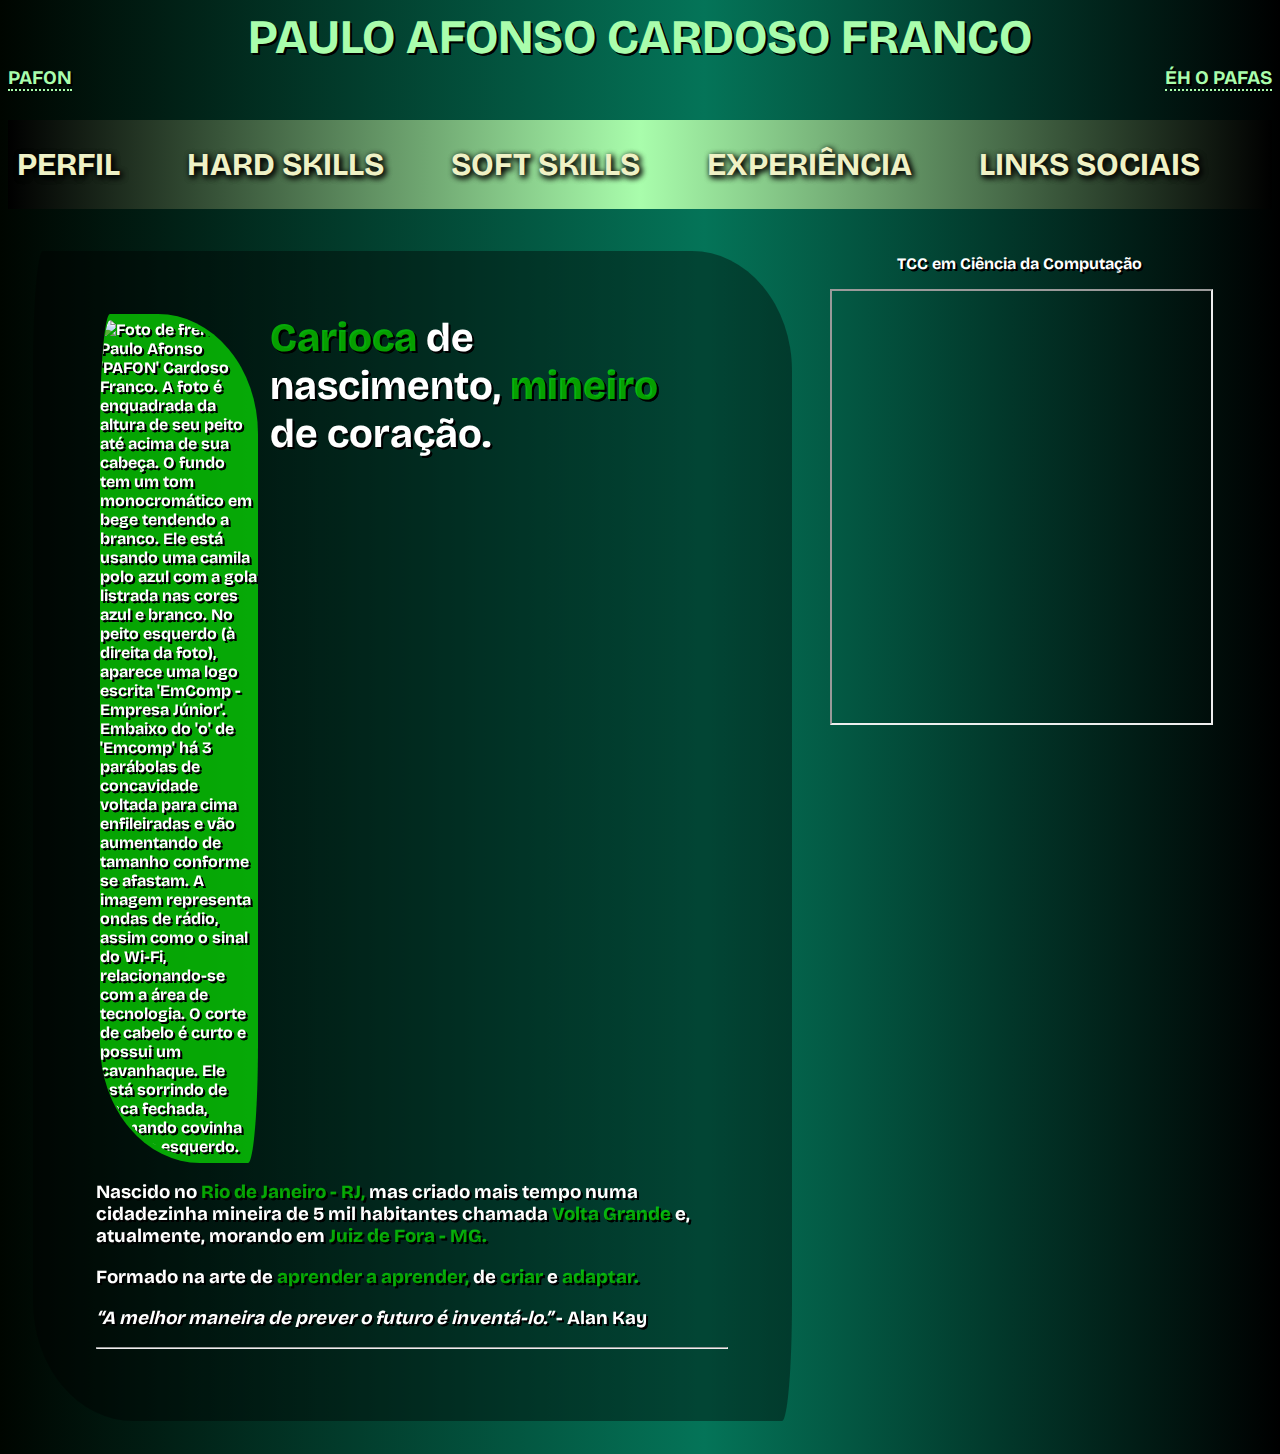
==== index.html @ 95a12cef "montando o article e o aside" ====
<!DOCTYPE html>
<html lang="pt-BR">

<head>
  <meta charset="UTF-8">
  <meta name="viewport" content="width=device-width, initial-scale=1.0">
  <title>Portifólio</title>
  <link rel="stylesheet" href="style.css" type="text/css">
  <link href="https://fonts.googleapis.com/css2?family=Bricolage+Grotesque:opsz,wght@10..48,800&display=swap"
    rel="stylesheet">
</head>

<body>
  <header class="paleta4">
    <span>PAULO AFONSO CARDOSO FRANCO</span>
    <span class="left">PAFON</span>
    <span class="right">ÉH O PAFAS</span>
  </header>
  <nav>
    <ul>
      <li><a href="#perfil" class="paleta5">PERFIL</a></li>
      <li><a href="#hard-skills" class="paleta5">HARD SKILLS</a></li>
      <li><a href="#soft-skills" class="paleta5">SOFT SKILLS</a></li>
      <li><a href="#experiencia" class="paleta5">EXPERIÊNCIA</a></li>
      <li><a href="#links-sociais" class="paleta5">LINKS SOCIAIS</a></li>
    </ul>
  </nav>
  <main>
    <article>
      <div class="container">
        <img id="perfil"
          src="https://media.licdn.com/dms/image/C5603AQEgBh2NVy8IYA/profile-displayphoto-shrink_800_800/0/1516934181203?e=1697673600&v=beta&t=bzAUmgKedLMA-HwxoAqTYAVm7cmS9XS1ltUUfLeKbU8"
          alt="Foto de frente de Paulo Afonso 'PAFON' Cardoso Franco. A foto é enquadrada da altura de seu peito até acima de sua cabeça. O fundo tem um tom monocromático em bege tendendo a branco. Ele está usando uma camila polo azul com a gola listrada nas cores azul e branco. No peito esquerdo (à direita da foto), aparece uma logo escrita 'EmComp - Empresa Júnior'. Embaixo do 'o' de 'Emcomp' há 3 parábolas de concavidade voltada para cima enfileiradas e vão aumentando de tamanho conforme se afastam. A imagem representa ondas de rádio, assim como o sinal do Wi-Fi, relacionando-se com a área de tecnologia. O corte de cabelo é curto e possui um cavanhaque. Ele está sorrindo de boca fechada, formando covinha do lado esquerdo.">
        <span id="sobre"><b class="paleta1">Carioca</b> de nascimento, <b class="paleta1">mineiro</b> de coração.</span>
      </div>
        <h3>Nascido no <b class="paleta1">Rio de Janeiro - RJ,</b> mas criado mais tempo numa cidadezinha mineira de 5
          mil habitantes chamada <b class="paleta1">Volta Grande</b> e, atualmente, morando em <b class="paleta1">Juiz
            de Fora - MG.</b></h3>
        <h3>Formado na arte de <b class="paleta1">aprender a aprender,</b> de <b class="paleta1">criar</b> e <b
            class="paleta1">adaptar.</b> </h3>
        <h3><i>“A melhor maneira de prever o futuro é inventá-lo.”</i> - Alan Kay</h3>
        <hr>
      <section></section>
      <section></section>
      <section></section>
      <section></section>
    </article>
    <aside>
      <p>TCC em Ciência da Computação</p>
      <iframe src="https://docs.google.com/file/d/1Ifq21Me-_fH2aVAgBnA6Vj39TmlvnUuy/preview" id="tcc"></iframe>
    </aside>
  </main>
</body>

</html>
---- style.css ----
.paleta1 {
	/* color: rgba(0, 48, 16, 1); Verde claro forte */
	color: rgba(9, 255, 0, 0.623);
}
.paleta2 {
	/* color: rgba(4, 116, 88, 1); Verde legal indo pro azul, não tão pika quanto verde-água (/turquesa), mas evita brilho tão forte. --PRINCIPAL */
	color: rgba(4, 116, 88, 1);
}
.paleta3 {
	/* color: rgba(30, 110, 4, 1); Verde normal escolhido */
	color: rgba(30, 110, 4, 1);
}
.paleta4 {
	/* color: rgba(169, 253, 172, 1); Verde clarinho */
	color: rgba(169, 253, 172, 1);
}
.paleta5 {
	/* color: rgba(239, 241, 197, 1); Verde praticamente branco */
	color: rgba(239, 241, 197, 1);
}
/* Paleta: 
*/

body {
	color: white;
	background: linear-gradient(
		270deg,
		rgba(0, 0, 0, 1) 0%,
		rgba(4, 116, 88, 1) 45%,
		rgba(0, 5, 0, 1) 100%
	);
	font-family: "Bricolage Grotesque", sans-serif;
	font-weight: bold;
	text-shadow: 2px 2px black, 2px 2px black;
}

header {
	font-size: 3em;
	text-align: center;
	margin: 0 0 3% 0;
}

header span:first-of-type {
	width: 100%;
	display: block;
}
header span:first-of-type {
	width: 100%;
	display: block;
	white-space: nowrap;
	overflow: hidden;
	animation: digita 2s steps(100);
}
@keyframes digita {
	from {
		border-right: 4px solid;
		width: 0;
	}
	to {
		border-right: 4px solid;
		width: 100%;
	}
}

header span:not(:nth-of-type(1)) {
	font-size: 0.4em;
	display: inline-block;
	border-bottom: dotted 2px rgb(169, 253, 172);
}
.left {
	/* background-color: antiquewhite; */
	float: left;
}
.right {
	/* background-color: antiquewhite; */
	float: right;
}

nav {
	/* background-color: yellow; */
	display: inline-block;
	width: 100%;
}

nav ul {
	text-align: center;
	list-style: none;
	padding: 2% 0 2% 0;
	background: linear-gradient(
		270deg,
		rgba(0, 0, 0, 1) 0%,
		rgb(169, 253, 172) 50%,
		rgba(0, 0, 0, 1) 100%
	);
}

nav ul li {
	font-family: "Bricolage Grotesque", sans-serif;
	font-size: 2em;
	display: inline-block;
	margin: 0 5% 0 0;
	font-style: bold;
	text-shadow: 2px 2px 6px rgb(0, 0, 0), 2px 2px 6px #000000;
	position: sticky;
}

nav a {
	text-decoration: none;
}

a:hover {
	color: rgba(9, 255, 0, 0.623);
	/* text-shadow: 5px 5px 6px rgb(0, 0, 0), 2px 2px 6px #000000; */
	text-shadow: 2px 1px 2px black;
}

a:active {
	color: rgba(30, 110, 4, 1);
}

nav a:visited {
	text-decoration: none;
}

main {
	/* background-color: red; */
}
article {
	display: inline-block;
	width: 50%;
	margin: 2%;
	padding: 5%;
	border-radius: 10px 100px / 120px;
	background-color: rgba(0, 0, 0, 0.4);
}
#perfil {
	width: 25%;
	border-radius: 10px 100px / 120px;
	/* display: inline-block; */
	background-color: rgba(9, 255, 0, 0.623);
	padding: 1% 0% 1% 0%;
}

#sobre{
	font-size: 2.5em;
	word-break: normal;
	/* background-color: red; */
	margin-left: 2%;
	margin-right: 2%;
	width: 70%;
	/* display: inline-block; */
	float:right;
}
aside{
	word-break: break-all;
	/* background-color: red; */
	margin-right: 5%;
	width: 30%;
	/* display: inline-block; */
	float:right;
	padding-top: 1%;
	padding-bottom: 2%;
	word-break: normal;
	text-align: center;
}
#tcc{
	/* display: inline-block; */
	width: 100%;
	height: 27em;
}

.container{
	display: flex;
	justify-content: center;  
 }
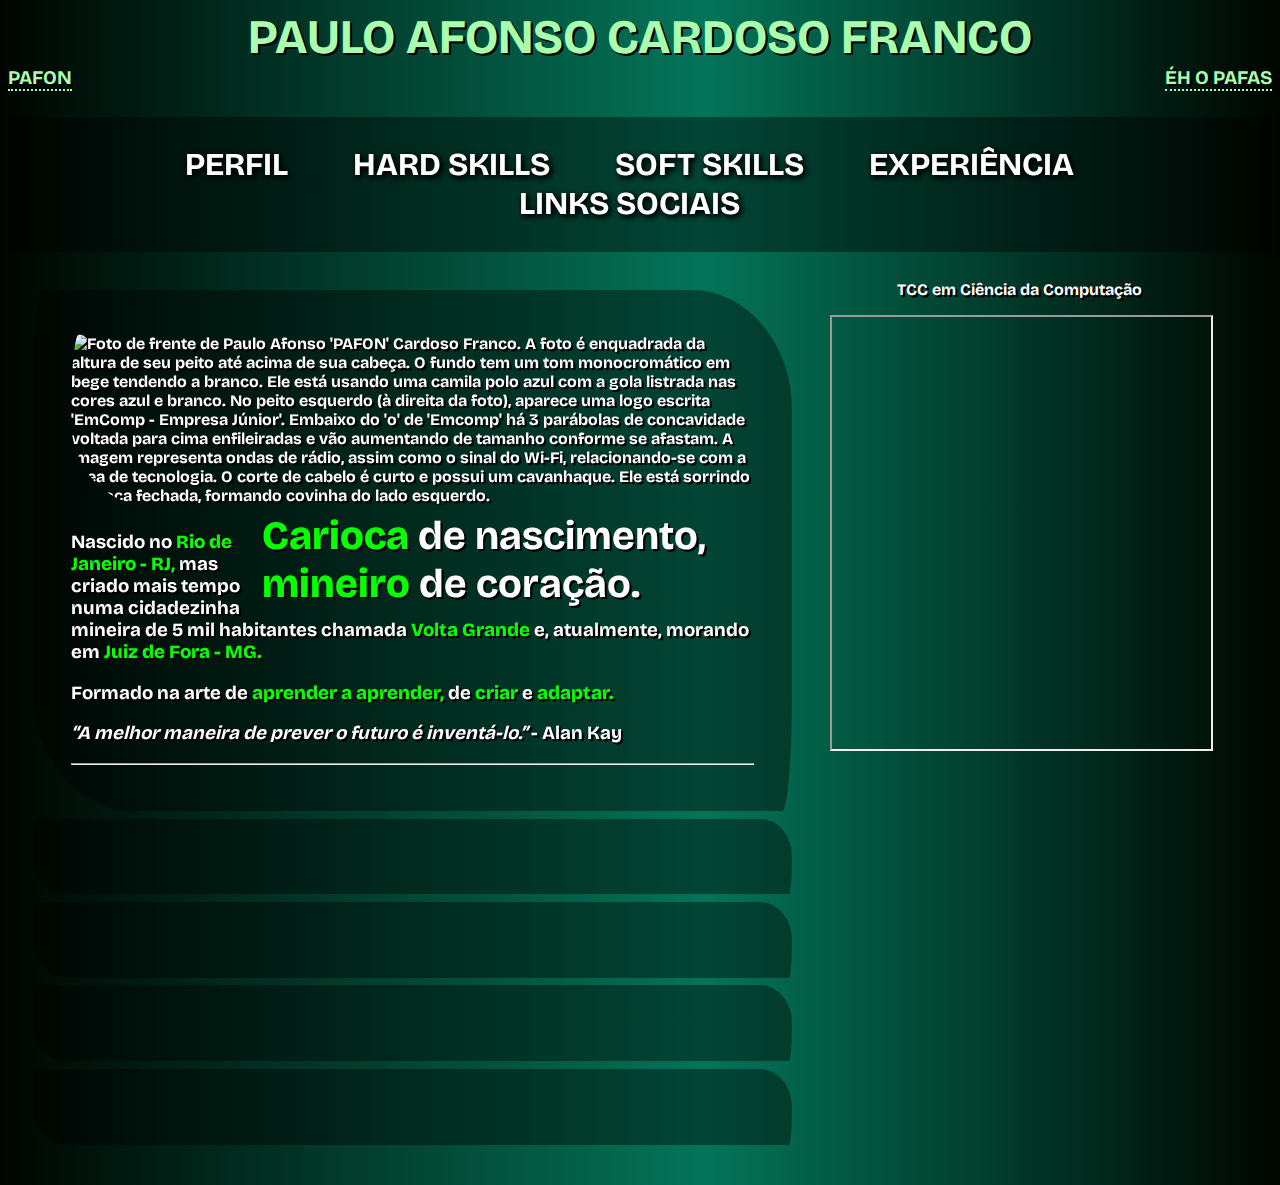
==== commit cf197371: "Criação de variáveis e otimização de classes" ====
--- a/index.html
+++ b/index.html
@@ -11,18 +11,18 @@
 </head>
 
 <body>
-  <header class="paleta4">
+  <header>
     <span>PAULO AFONSO CARDOSO FRANCO</span>
     <span class="left">PAFON</span>
     <span class="right">ÉH O PAFAS</span>
   </header>
   <nav>
     <ul>
-      <li><a href="#perfil" class="paleta5">PERFIL</a></li>
-      <li><a href="#hard-skills" class="paleta5">HARD SKILLS</a></li>
-      <li><a href="#soft-skills" class="paleta5">SOFT SKILLS</a></li>
-      <li><a href="#experiencia" class="paleta5">EXPERIÊNCIA</a></li>
-      <li><a href="#links-sociais" class="paleta5">LINKS SOCIAIS</a></li>
+      <li><a href="#perfil">PERFIL</a></li>
+      <li><a href="#hard-skills">HARD SKILLS</a></li>
+      <li><a href="#soft-skills">SOFT SKILLS</a></li>
+      <li><a href="#experiencia">EXPERIÊNCIA</a></li>
+      <li><a href="#links-sociais">LINKS SOCIAIS</a></li>
     </ul>
   </nav>
   <main>
@@ -31,21 +31,28 @@
         <img id="perfil"
           src="https://media.licdn.com/dms/image/C5603AQEgBh2NVy8IYA/profile-displayphoto-shrink_800_800/0/1516934181203?e=1697673600&v=beta&t=bzAUmgKedLMA-HwxoAqTYAVm7cmS9XS1ltUUfLeKbU8"
           alt="Foto de frente de Paulo Afonso 'PAFON' Cardoso Franco. A foto é enquadrada da altura de seu peito até acima de sua cabeça. O fundo tem um tom monocromático em bege tendendo a branco. Ele está usando uma camila polo azul com a gola listrada nas cores azul e branco. No peito esquerdo (à direita da foto), aparece uma logo escrita 'EmComp - Empresa Júnior'. Embaixo do 'o' de 'Emcomp' há 3 parábolas de concavidade voltada para cima enfileiradas e vão aumentando de tamanho conforme se afastam. A imagem representa ondas de rádio, assim como o sinal do Wi-Fi, relacionando-se com a área de tecnologia. O corte de cabelo é curto e possui um cavanhaque. Ele está sorrindo de boca fechada, formando covinha do lado esquerdo.">
-        <span id="sobre"><b class="paleta1">Carioca</b> de nascimento, <b class="paleta1">mineiro</b> de coração.</span>
-      </div>
-        <h3>Nascido no <b class="paleta1">Rio de Janeiro - RJ,</b> mas criado mais tempo numa cidadezinha mineira de 5
-          mil habitantes chamada <b class="paleta1">Volta Grande</b> e, atualmente, morando em <b class="paleta1">Juiz
+        <span id="sobre"><b>Carioca</b> de nascimento, <b>mineiro</b> de coração.</span>
+        <h3>Nascido no <b>Rio de Janeiro - RJ,</b> mas criado mais tempo numa cidadezinha mineira de 5
+          mil habitantes chamada <b>Volta Grande</b> e, atualmente, morando em <b>Juiz
             de Fora - MG.</b></h3>
-        <h3>Formado na arte de <b class="paleta1">aprender a aprender,</b> de <b class="paleta1">criar</b> e <b
-            class="paleta1">adaptar.</b> </h3>
+        <h3>Formado na arte de <b>aprender a aprender,</b> de <b>criar</b> e <b>adaptar.</b> </h3>
         <h3><i>“A melhor maneira de prever o futuro é inventá-lo.”</i> - Alan Kay</h3>
         <hr>
-      <section></section>
-      <section></section>
-      <section></section>
-      <section></section>
+      </div>
+      <section>
+        <div class="container"></div>
+      </section>
+      <section>
+        <div class="container"></div>
+      </section>
+      <section>
+        <div class="container"></div>
+      </section>
+      <section>
+        <div class="container"></div>
+      </section>
     </article>
-    <aside>
+    <aside class="right">
       <p>TCC em Ciência da Computação</p>
       <iframe src="https://docs.google.com/file/d/1Ifq21Me-_fH2aVAgBnA6Vj39TmlvnUuy/preview" id="tcc"></iframe>
     </aside>
--- a/style.css
+++ b/style.css
@@ -1,32 +1,26 @@
-.paleta1 {
-	/* color: rgba(0, 48, 16, 1); Verde claro forte */
-	color: rgba(9, 255, 0, 0.623);
+:root {
+	/* Destaque Hard */
+	--paleta1: rgb(9, 255, 0);
+	/* Fundo Principal */
+	--paleta2: rgb(4, 116, 88);
+	/* Apagado / Clicado */
+	--paleta3: rgb(30, 110, 4);
+	/* Destaque Soft */
+	--paleta4: rgb(169, 253, 172);
+	/*  Preto com menos opacidade */
+	--black: rgba(0, 0, 0, 0.4);
 }
-.paleta2 {
-	/* color: rgba(4, 116, 88, 1); Verde legal indo pro azul, não tão pika quanto verde-água (/turquesa), mas evita brilho tão forte. --PRINCIPAL */
-	color: rgba(4, 116, 88, 1);
+
+b {
+	color: var(--paleta1);
 }
-.paleta3 {
-	/* color: rgba(30, 110, 4, 1); Verde normal escolhido */
-	color: rgba(30, 110, 4, 1);
-}
-.paleta4 {
-	/* color: rgba(169, 253, 172, 1); Verde clarinho */
-	color: rgba(169, 253, 172, 1);
-}
-.paleta5 {
-	/* color: rgba(239, 241, 197, 1); Verde praticamente branco */
-	color: rgba(239, 241, 197, 1);
-}
-/* Paleta: 
-*/
 
 body {
 	color: white;
 	background: linear-gradient(
 		270deg,
-		rgba(0, 0, 0, 1) 0%,
-		rgba(4, 116, 88, 1) 45%,
+		rgba(0, 5, 0, 1) 0%,
+		var(--paleta2) 45%,
 		rgba(0, 5, 0, 1) 100%
 	);
 	font-family: "Bricolage Grotesque", sans-serif;
@@ -38,12 +32,9 @@
 	font-size: 3em;
 	text-align: center;
 	margin: 0 0 3% 0;
+	color: var(--paleta4);
 }
 
-header span:first-of-type {
-	width: 100%;
-	display: block;
-}
 header span:first-of-type {
 	width: 100%;
 	display: block;
@@ -65,52 +56,43 @@
 header span:not(:nth-of-type(1)) {
 	font-size: 0.4em;
 	display: inline-block;
-	border-bottom: dotted 2px rgb(169, 253, 172);
+	border-bottom: dotted 2px var(--paleta4);
 }
 .left {
-	/* background-color: antiquewhite; */
 	float: left;
 }
 .right {
-	/* background-color: antiquewhite; */
 	float: right;
 }
 
 nav {
-	/* background-color: yellow; */
+	text-align: center;
+	background-color: var(--black);
+	margin-top: 1%;
+	padding: 1% 0;
+	/* tem display aq tb p evitar juntar com o header qd diminui a tela */
 	display: inline-block;
 	width: 100%;
-}
-
-nav ul {
-	text-align: center;
-	list-style: none;
-	padding: 2% 0 2% 0;
-	background: linear-gradient(
-		270deg,
-		rgba(0, 0, 0, 1) 0%,
-		rgb(169, 253, 172) 50%,
-		rgba(0, 0, 0, 1) 100%
-	);
 }
 
 nav ul li {
 	font-family: "Bricolage Grotesque", sans-serif;
 	font-size: 2em;
-	display: inline-block;
-	margin: 0 5% 0 0;
 	font-style: bold;
 	text-shadow: 2px 2px 6px rgb(0, 0, 0), 2px 2px 6px #000000;
+	list-style: none;
+	margin: 0 5% 0 0;
+	display: inline-block;
 	position: sticky;
 }
 
 nav a {
+	color: white;
 	text-decoration: none;
 }
 
 a:hover {
 	color: rgba(9, 255, 0, 0.623);
-	/* text-shadow: 5px 5px 6px rgb(0, 0, 0), 2px 2px 6px #000000; */
 	text-shadow: 2px 1px 2px black;
 }
 
@@ -123,53 +105,47 @@
 }
 
 main {
-	/* background-color: red; */
 }
 article {
+	padding-top: 1%;
+	width: 60%;
+	margin: 2%;
 	display: inline-block;
-	width: 50%;
-	margin: 2%;
-	padding: 5%;
-	border-radius: 10px 100px / 120px;
-	background-color: rgba(0, 0, 0, 0.4);
 }
 #perfil {
 	width: 25%;
 	border-radius: 10px 100px / 120px;
-	/* display: inline-block; */
-	background-color: rgba(9, 255, 0, 0.623);
 	padding: 1% 0% 1% 0%;
 }
 
-#sobre{
+#sobre {
 	font-size: 2.5em;
 	word-break: normal;
-	/* background-color: red; */
 	margin-left: 2%;
 	margin-right: 2%;
 	width: 70%;
-	/* display: inline-block; */
-	float:right;
+	float: right;
 }
-aside{
+aside {
 	word-break: break-all;
-	/* background-color: red; */
 	margin-right: 5%;
 	width: 30%;
-	/* display: inline-block; */
-	float:right;
 	padding-top: 1%;
 	padding-bottom: 2%;
 	word-break: normal;
 	text-align: center;
 }
-#tcc{
-	/* display: inline-block; */
+#tcc {
 	width: 100%;
 	height: 27em;
 }
 
-.container{
-	display: flex;
-	justify-content: center;  
- }+.container {
+	margin-bottom: 1%;
+	padding: 5%;
+	width: 90%;
+	border-radius: 10px 100px / 120px;
+	background-color: var(--black);
+	/* display: flex; */
+	/* justify-content: center;   */
+}
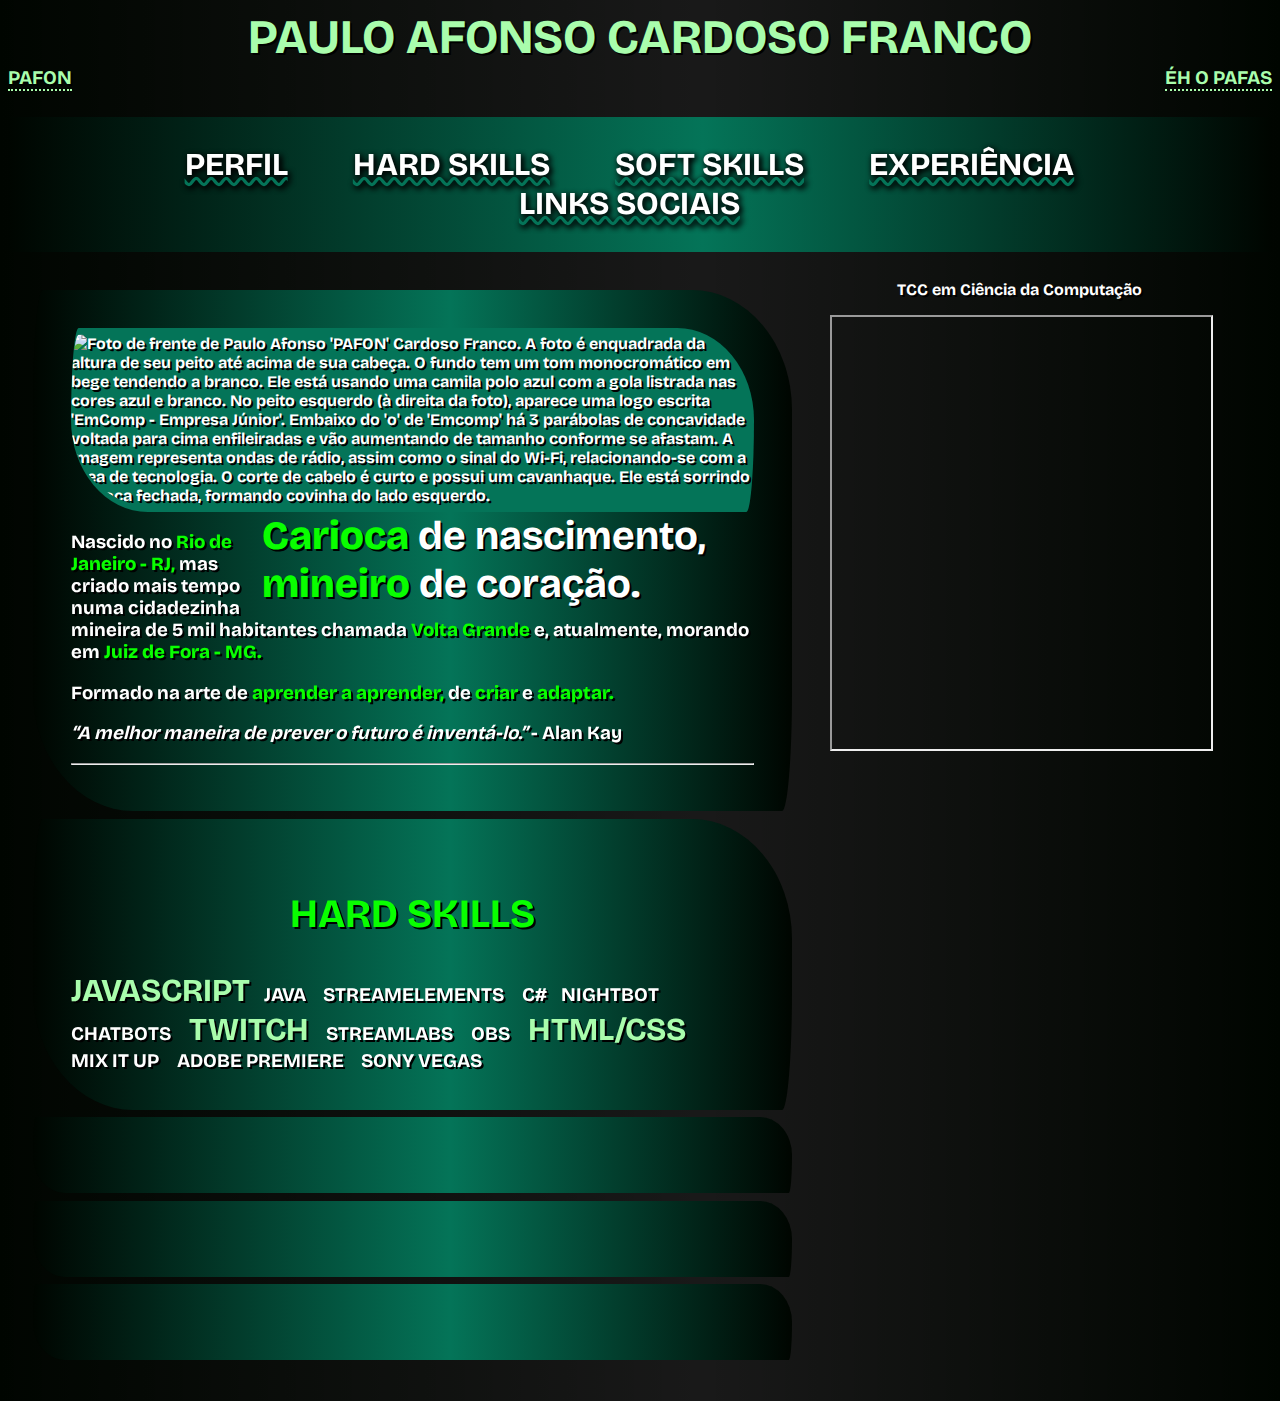
==== commit 2b8ee6e2: "Criando Hard SKills" ====
--- a/index.html
+++ b/index.html
@@ -26,9 +26,9 @@
     </ul>
   </nav>
   <main>
-    <article>
+    <article id="perfil">
       <div class="container">
-        <img id="perfil"
+        <img id="foto"
           src="https://media.licdn.com/dms/image/C5603AQEgBh2NVy8IYA/profile-displayphoto-shrink_800_800/0/1516934181203?e=1697673600&v=beta&t=bzAUmgKedLMA-HwxoAqTYAVm7cmS9XS1ltUUfLeKbU8"
           alt="Foto de frente de Paulo Afonso 'PAFON' Cardoso Franco. A foto é enquadrada da altura de seu peito até acima de sua cabeça. O fundo tem um tom monocromático em bege tendendo a branco. Ele está usando uma camila polo azul com a gola listrada nas cores azul e branco. No peito esquerdo (à direita da foto), aparece uma logo escrita 'EmComp - Empresa Júnior'. Embaixo do 'o' de 'Emcomp' há 3 parábolas de concavidade voltada para cima enfileiradas e vão aumentando de tamanho conforme se afastam. A imagem representa ondas de rádio, assim como o sinal do Wi-Fi, relacionando-se com a área de tecnologia. O corte de cabelo é curto e possui um cavanhaque. Ele está sorrindo de boca fechada, formando covinha do lado esquerdo.">
         <span id="sobre"><b>Carioca</b> de nascimento, <b>mineiro</b> de coração.</span>
@@ -39,16 +39,23 @@
         <h3><i>“A melhor maneira de prever o futuro é inventá-lo.”</i> - Alan Kay</h3>
         <hr>
       </div>
-      <section>
+      <section id="hard-skills">
+        <div class=" container">
+          <h2>HARD SKILLS</h2>
+          <span class="span1">JAVASCRIPT</span><span class="span2">JAVA</span> <span class="span2">STREAMELEMENTS</span>
+          <span class="span2">C#</span><span class="span2">NIGHTBOT</span> <span class="span2">CHATBOTS</span>
+          <span class="span1">TWITCH</span> <span class="span2">STREAMLABS</span> <span class="span2">OBS</span>
+          <span class="span1">HTML/CSS</span> <span class="span2">MIX IT UP</span> <span class="span2">ADOBE PREMIERE</span> <span class="span2">SONY VEGAS</span>
+        </div>
+      </section>
+      <section id="soft-skills">
+        <div class=" container">
+        </div>
+      </section>
+      <section id="experiencia">
         <div class="container"></div>
       </section>
-      <section>
-        <div class="container"></div>
-      </section>
-      <section>
-        <div class="container"></div>
-      </section>
-      <section>
+      <section id="links-sociais">
         <div class="container"></div>
       </section>
     </article>
--- a/style.css
+++ b/style.css
@@ -1,14 +1,48 @@
 :root {
-	/* Destaque Hard */
+	/* --modn: max(
+  max(var(--num) - 0, 0) * (0 - max(-1, ((min(var(--num) - n, 0)) * max(var(--num) - 0, 0)))),
+  max(var(--num) - n, 0) * (0 - max(-1, ((min(var(--num) - 2*n, 0)) * max(var(--num) - n, 0)))),
+  max(var(--num) - 2*n, 0) * (0 - max(-1, ((min(var(--num) - 3*n, 0)) * max(var(--num) - 2*n, 0)))),
+  max(var(--num) - 3*n, 0) * (0 - max(-1, ((min(var(--num) - 4*n, 0)) * max(var(--num) - 3*n, 0)))),
+  ...
+  max(var(--num) - (n-2)*n, 0) * (0 - max(-1, ((min(var(--num) - (n-1)*n, 0)) * max(var(--num) - (n-2)*n, 0))))
+  max(var(--num) - (n-1)*n, 0) * (0 - max(-1, ((min(var(--num) - n*n, 0)) * max(var(--num) - (n-1)*n, 0))))
+ ); */
+
+	/* BASE
+	color: rgb(9,255,0) */
+
+	/* --red: 9;
+	--green: 255;
+	--blue: 0;
+
+	--paleta1: rgb(var(--red), var(--green), var(--blue));
+	--paleta2: rgb(var(--modn, calc(var(--red) - 5), 255), var(--modn, calc(var(--green) - 139), 255), calc(var(--blue) + 88));
+	--paleta3: rgb(calc(var(--red) + 21), calc(var(--green) - 145), calc(var(--blue) + 4));
+	--paleta4: rgb(calc(var(--red) + 160), calc(var(--green) - 2), calc(var(--blue) + 172)); */
+	/* Tentando colocar o módulo de 255 no argumento de soma para que abaixo de 0 e acima de 255 não fique fixado em uma cor. Assim poderei alterar o tema do git escolhendo só a cor base 
+*/
+
 	--paleta1: rgb(9, 255, 0);
-	/* Fundo Principal */
 	--paleta2: rgb(4, 116, 88);
-	/* Apagado / Clicado */
 	--paleta3: rgb(30, 110, 4);
-	/* Destaque Soft */
 	--paleta4: rgb(169, 253, 172);
-	/*  Preto com menos opacidade */
+
+	--paleta2g: linear-gradient(
+		270deg,
+		rgba(0, 5, 0, 1) 0%,
+		var(--paleta2) 45%,
+		rgba(0, 5, 0, 1) 100%
+	);
 	--black: rgba(0, 0, 0, 0.4);
+	--black2: rgba(0, 0, 0, 0.9);
+
+	/* TESTE HSL */
+	/* --paleta1: hsl(118, 100%, 50%); */
+}
+
+html {
+	scroll-behavior: smooth;
 }
 
 b {
@@ -20,12 +54,12 @@
 	background: linear-gradient(
 		270deg,
 		rgba(0, 5, 0, 1) 0%,
-		var(--paleta2) 45%,
+		var(--black2) 45%,
 		rgba(0, 5, 0, 1) 100%
 	);
 	font-family: "Bricolage Grotesque", sans-serif;
 	font-weight: bold;
-	text-shadow: 2px 2px black, 2px 2px black;
+	text-shadow: 2px 2px black;
 }
 
 header {
@@ -67,7 +101,7 @@
 
 nav {
 	text-align: center;
-	background-color: var(--black);
+	background: var(--paleta2g);
 	margin-top: 1%;
 	padding: 1% 0;
 	/* tem display aq tb p evitar juntar com o header qd diminui a tela */
@@ -76,6 +110,7 @@
 }
 
 nav ul li {
+	position: sticky;
 	font-family: "Bricolage Grotesque", sans-serif;
 	font-size: 2em;
 	font-style: bold;
@@ -83,39 +118,39 @@
 	list-style: none;
 	margin: 0 5% 0 0;
 	display: inline-block;
-	position: sticky;
+	text-decoration: wavy underline;
+	text-decoration-color: var(--paleta2);
 }
 
 nav a {
+	text-decoration: none;
 	color: white;
+}
+
+a:hover {
+	color: var(--paleta1);
+	text-shadow: 2px 1px 2px black;
+}
+
+a:active {
+	color: var(--paleta3);
+}
+
+a:visited {
 	text-decoration: none;
 }
 
-a:hover {
-	color: rgba(9, 255, 0, 0.623);
-	text-shadow: 2px 1px 2px black;
-}
-
-a:active {
-	color: rgba(30, 110, 4, 1);
-}
-
-nav a:visited {
-	text-decoration: none;
-}
-
-main {
-}
 article {
 	padding-top: 1%;
 	width: 60%;
 	margin: 2%;
 	display: inline-block;
 }
-#perfil {
+#foto {
 	width: 25%;
 	border-radius: 10px 100px / 120px;
 	padding: 1% 0% 1% 0%;
+	background-color: var(--paleta2);
 }
 
 #sobre {
@@ -145,7 +180,26 @@
 	padding: 5%;
 	width: 90%;
 	border-radius: 10px 100px / 120px;
-	background-color: var(--black);
+	background: var(--paleta2g);
 	/* display: flex; */
 	/* justify-content: center;   */
 }
+
+#hard-skills h2{
+	text-align: center;
+	font-size: 2.5em;
+	color: var(--paleta1);
+}
+
+.span1{
+	white-space: nowrap;
+	margin-right: 2%;
+	font-size: 2em;
+	color: var(--paleta4);
+}
+
+.span2{
+	white-space: nowrap;
+	font-size: 1.2em;
+	margin-right: 2%;
+}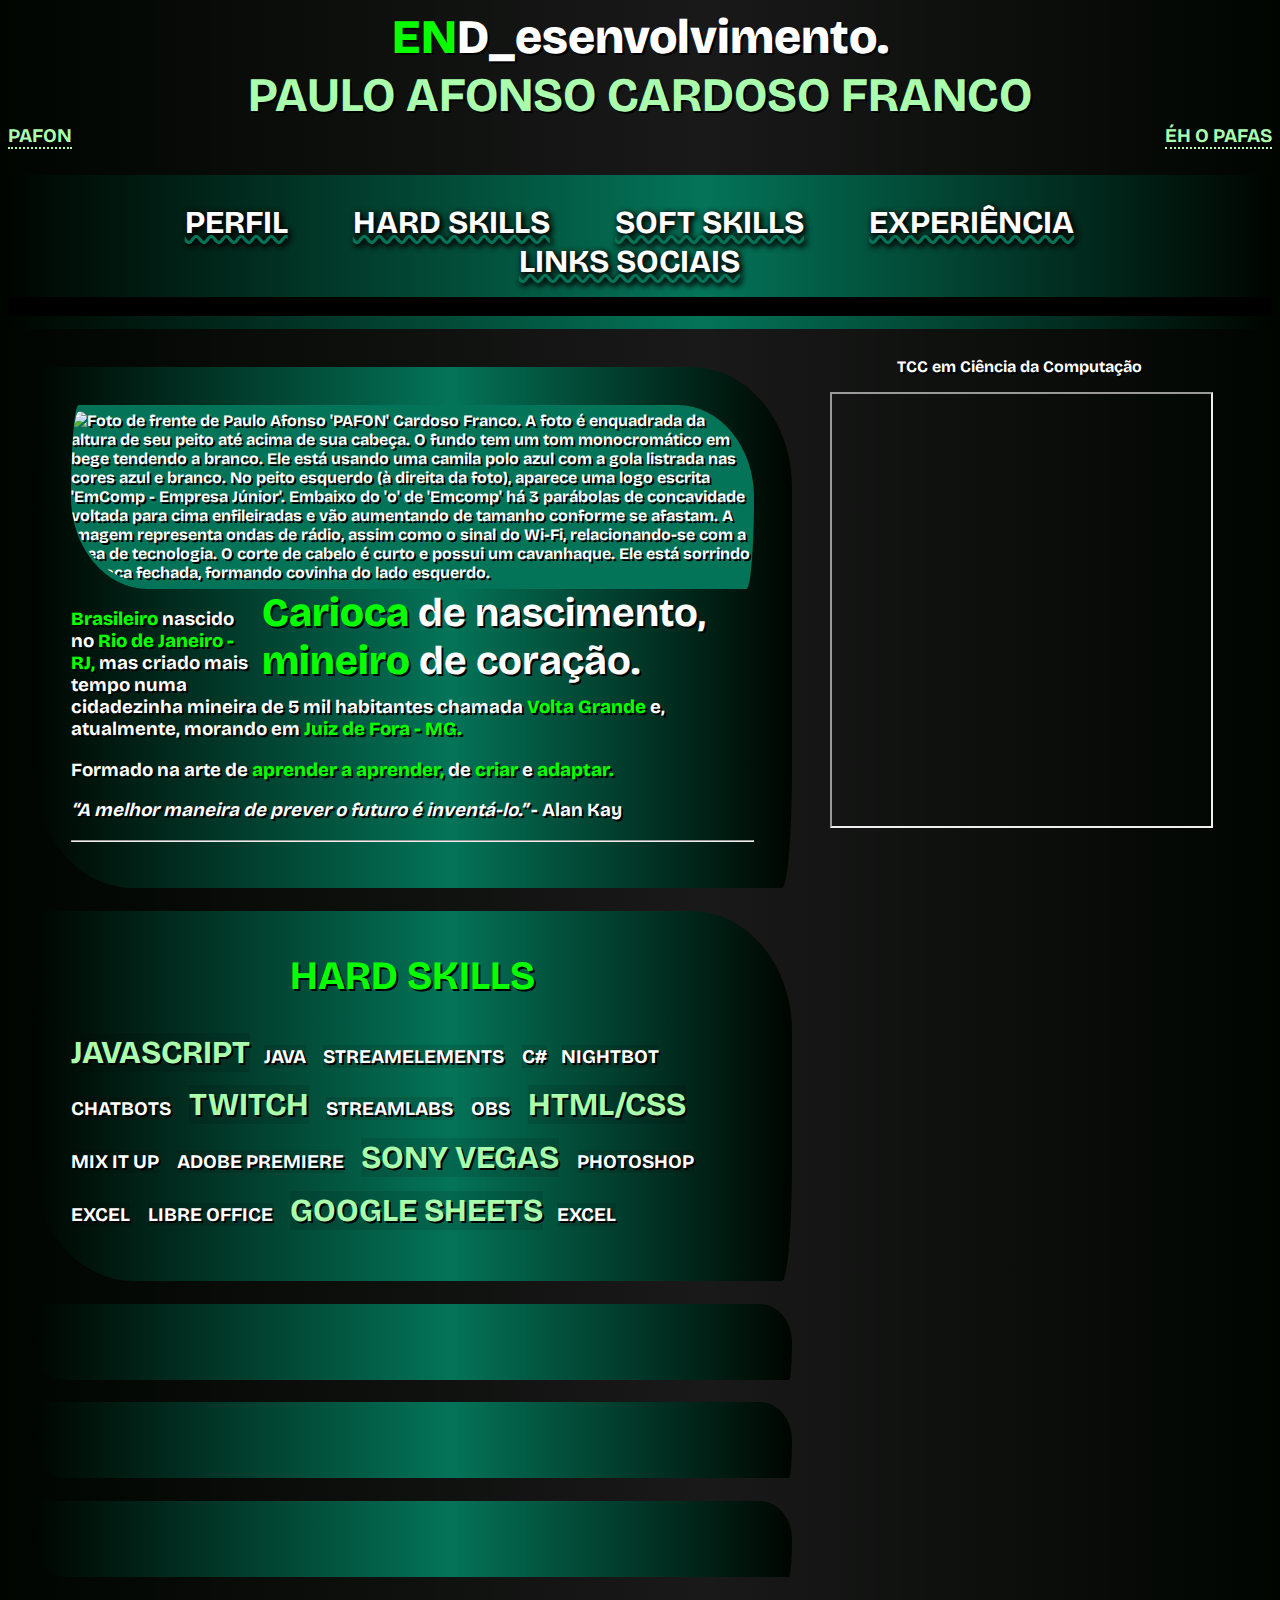
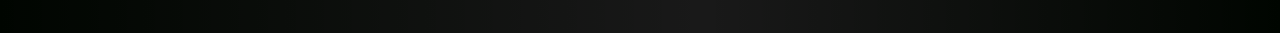
==== commit 4352a5bd: "preenchendo mais ou menos para melhor visualização sem Lorem ipsum" ====
--- a/index.html
+++ b/index.html
@@ -12,6 +12,7 @@
 
 <body>
   <header>
+    <b>EN</b><b style="color: white">D_esenvolvimento.</b>
     <span>PAULO AFONSO CARDOSO FRANCO</span>
     <span class="left">PAFON</span>
     <span class="right">ÉH O PAFAS</span>
@@ -24,6 +25,7 @@
       <li><a href="#experiencia">EXPERIÊNCIA</a></li>
       <li><a href="#links-sociais">LINKS SOCIAIS</a></li>
     </ul>
+    <div id="barra">&nbsp</div>
   </nav>
   <main>
     <article id="perfil">
@@ -32,7 +34,7 @@
           src="https://media.licdn.com/dms/image/C5603AQEgBh2NVy8IYA/profile-displayphoto-shrink_800_800/0/1516934181203?e=1697673600&v=beta&t=bzAUmgKedLMA-HwxoAqTYAVm7cmS9XS1ltUUfLeKbU8"
           alt="Foto de frente de Paulo Afonso 'PAFON' Cardoso Franco. A foto é enquadrada da altura de seu peito até acima de sua cabeça. O fundo tem um tom monocromático em bege tendendo a branco. Ele está usando uma camila polo azul com a gola listrada nas cores azul e branco. No peito esquerdo (à direita da foto), aparece uma logo escrita 'EmComp - Empresa Júnior'. Embaixo do 'o' de 'Emcomp' há 3 parábolas de concavidade voltada para cima enfileiradas e vão aumentando de tamanho conforme se afastam. A imagem representa ondas de rádio, assim como o sinal do Wi-Fi, relacionando-se com a área de tecnologia. O corte de cabelo é curto e possui um cavanhaque. Ele está sorrindo de boca fechada, formando covinha do lado esquerdo.">
         <span id="sobre"><b>Carioca</b> de nascimento, <b>mineiro</b> de coração.</span>
-        <h3>Nascido no <b>Rio de Janeiro - RJ,</b> mas criado mais tempo numa cidadezinha mineira de 5
+        <h3><b>Brasileiro</b> nascido no <b>Rio de Janeiro - RJ,</b> mas criado mais tempo numa cidadezinha mineira de 5
           mil habitantes chamada <b>Volta Grande</b> e, atualmente, morando em <b>Juiz
             de Fora - MG.</b></h3>
         <h3>Formado na arte de <b>aprender a aprender,</b> de <b>criar</b> e <b>adaptar.</b> </h3>
@@ -45,7 +47,10 @@
           <span class="span1">JAVASCRIPT</span><span class="span2">JAVA</span> <span class="span2">STREAMELEMENTS</span>
           <span class="span2">C#</span><span class="span2">NIGHTBOT</span> <span class="span2">CHATBOTS</span>
           <span class="span1">TWITCH</span> <span class="span2">STREAMLABS</span> <span class="span2">OBS</span>
-          <span class="span1">HTML/CSS</span> <span class="span2">MIX IT UP</span> <span class="span2">ADOBE PREMIERE</span> <span class="span2">SONY VEGAS</span>
+          <span class="span1">HTML/CSS</span> <span class="span2">MIX IT UP</span> <span class="span2">ADOBE
+            PREMIERE</span> <span class="span1">SONY VEGAS</span> <span class="span2">PHOTOSHOP</span> <span class="span2">EXCEL</span>
+            <span class="span2">LIBRE OFFICE</span> <span class="span1">GOOGLE SHEETS</span><span class="span2">EXCEL</span>
+
         </div>
       </section>
       <section id="soft-skills">
--- a/style.css
+++ b/style.css
@@ -107,10 +107,11 @@
 	/* tem display aq tb p evitar juntar com o header qd diminui a tela */
 	display: inline-block;
 	width: 100%;
+	position: sticky;
+	top: 0;
 }
 
 nav ul li {
-	position: sticky;
 	font-family: "Bricolage Grotesque", sans-serif;
 	font-size: 2em;
 	font-style: bold;
@@ -127,6 +128,9 @@
 	color: white;
 }
 
+#barra {
+	background-color: #000000;
+}
 a:hover {
 	color: var(--paleta1);
 	text-shadow: 2px 1px 2px black;
@@ -176,7 +180,7 @@
 }
 
 .container {
-	margin-bottom: 1%;
+	margin-bottom: 3%;
 	padding: 5%;
 	width: 90%;
 	border-radius: 10px 100px / 120px;
@@ -185,21 +189,28 @@
 	/* justify-content: center;   */
 }
 
-#hard-skills h2{
+#hard-skills h2 {
 	text-align: center;
 	font-size: 2.5em;
 	color: var(--paleta1);
 }
 
-.span1{
+#hard-skills .container {
+	padding: 1% 5% 5% 5%;
+}
+
+#hard-skills span {
+	display: inline-block;
+	background-color: rgba(0, 0, 0, 0.1);
+	margin: 0 2% 2% 0;
 	white-space: nowrap;
-	margin-right: 2%;
+}
+.span1 {
 	font-size: 2em;
 	color: var(--paleta4);
 }
 
-.span2{
-	white-space: nowrap;
+.span2 {
 	font-size: 1.2em;
-	margin-right: 2%;
-}+	
+}
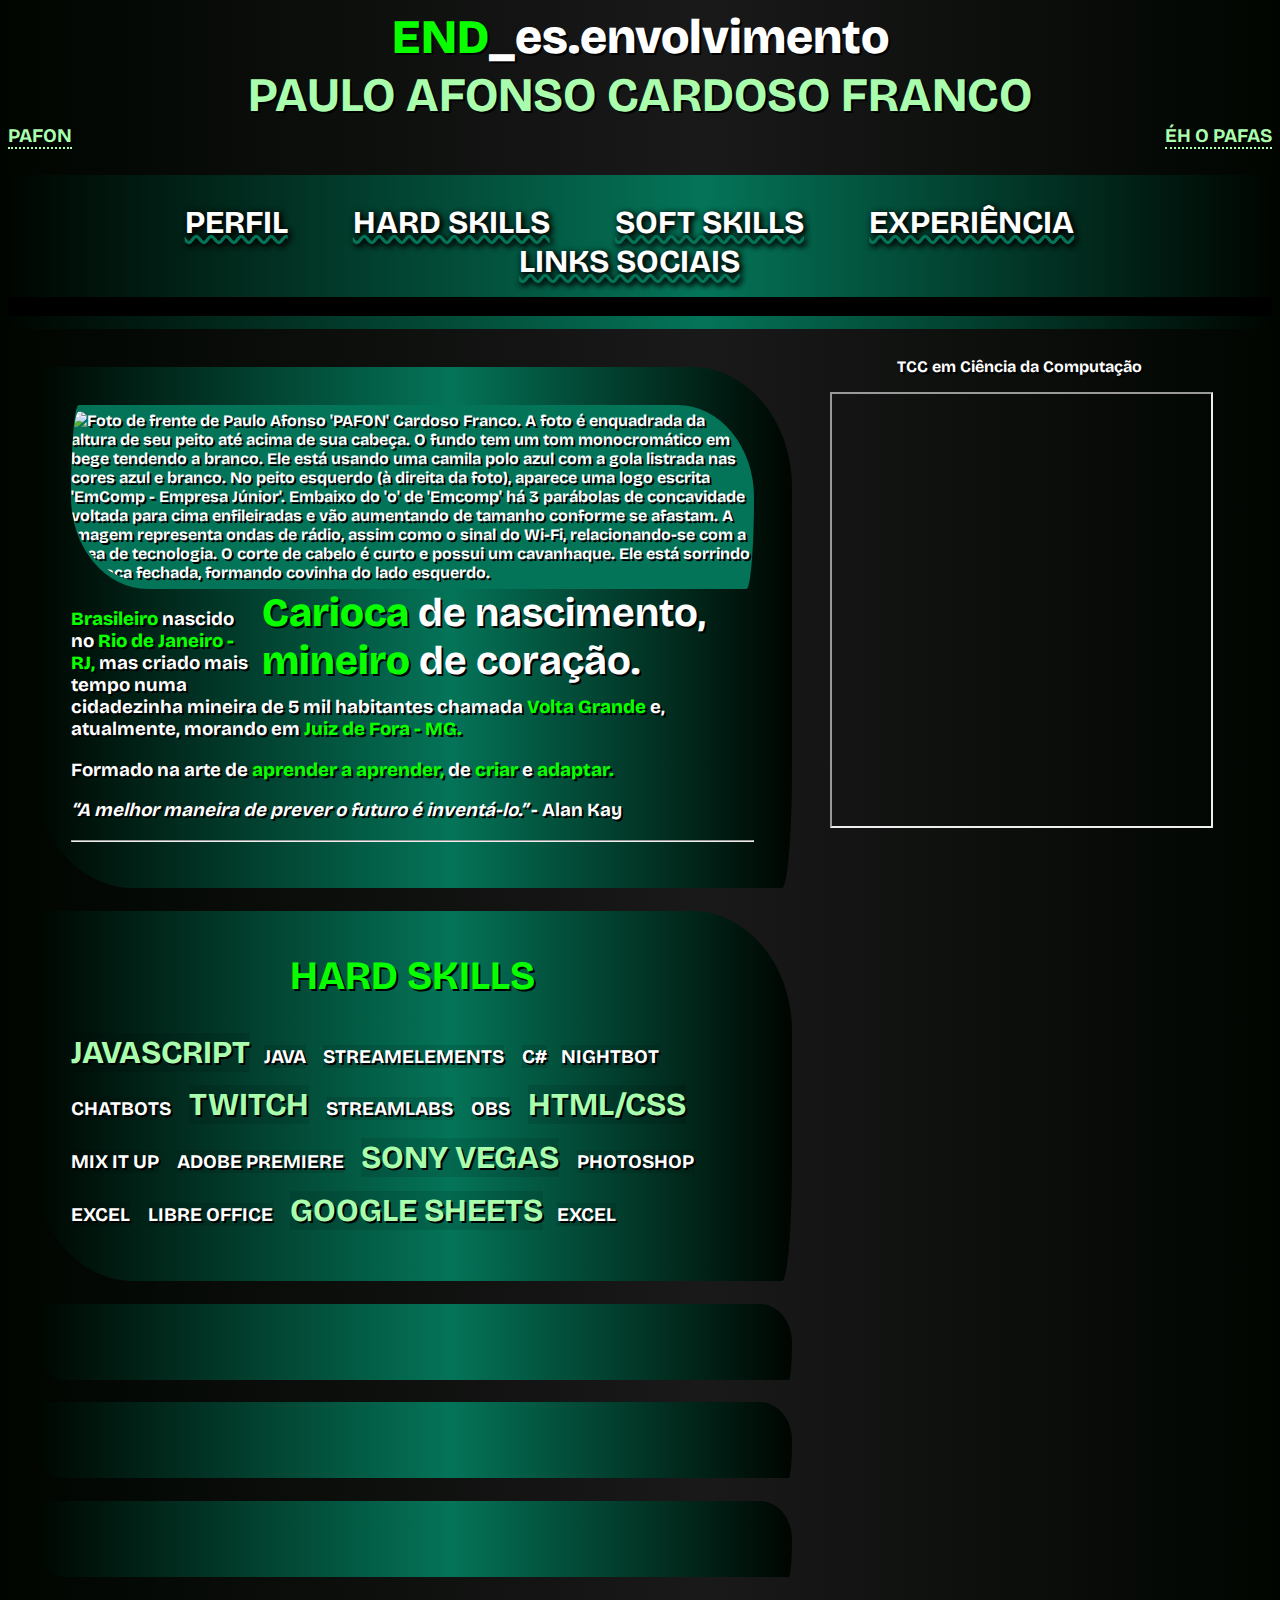
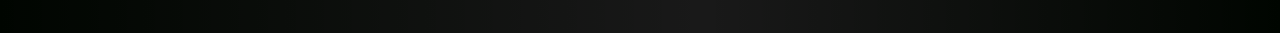
==== commit 791be042: "Animação de Entrada" ====
--- a/index.html
+++ b/index.html
@@ -12,7 +12,7 @@
 
 <body>
   <header>
-    <b>EN</b><b style="color: white">D_esenvolvimento.</b>
+    <b>END</b><b id="envolve">_es.envolvimento</b>
     <span>PAULO AFONSO CARDOSO FRANCO</span>
     <span class="left">PAFON</span>
     <span class="right">ÉH O PAFAS</span>
--- a/style.css
+++ b/style.css
@@ -43,6 +43,7 @@
 
 html {
 	scroll-behavior: smooth;
+	animation: move 1.5s;
 }
 
 b {
@@ -69,35 +70,122 @@
 	color: var(--paleta4);
 }
 
+#envolve{
+	color: white;
+	animation: esconde 5s, aparece 2s 5s;
+}
 header span:first-of-type {
 	width: 100%;
 	display: block;
 	white-space: nowrap;
 	overflow: hidden;
-	animation: digita 2s steps(100);
-}
+	animation: esconde 2s, digita 2s steps(100) 2s;
+	opacity: 1;
+	
+}
+@keyframes esconde{
+	from{
+		opacity: 0;
+	}
+	to{
+		opacity: 0;
+	}
+}
+
+@keyframes aparece{
+	from{
+		opacity: 0;
+	}
+	to{
+		opacity: 1;
+	}
+}
+
 @keyframes digita {
+	0% {
+		border-right: 4px solid;
+		width: 0;
+	}
+	100% {
+		border-right: 4px solid;
+		width: 100%;
+	}
+}
+@keyframes apaga-esq {
 	from {
 		border-right: 4px solid;
-		width: 0;
+		
+		width: 100%;
 	}
 	to {
 		border-right: 4px solid;
+		width: 4%;
+	}
+}
+@keyframes apaga-dir {
+	from {
+		border-left: 4px solid;
 		width: 100%;
 	}
-}
+	to {
+		border-left: 4px solid;
+		width: 8%;
+	}
+}
+
+@keyframes rotate {
+	0% {
+	  transform: rotate(0);
+	}
+	100% {
+	  transform: rotate(360deg);
+	}
+  }
+
+  @keyframes move {
+	
+	20% {
+		transform: translateY(100px) translateX(0);
+	}
+	
+	40% {
+		transform: translateY(0) translateX(150px);
+	}
+
+	60% {
+		transform: translateY(300px) translateX(250px);
+	}
+	70% {
+		transform: translateY(100px) translateX(50px);
+	}
+	80% {
+		transform: translateY(-400px) translateX(-1000px);
+	}	
+	100% {
+		transform: translateY(0) translateX(0);
+	}
+	
+}
+
 
 header span:not(:nth-of-type(1)) {
 	font-size: 0.4em;
 	display: inline-block;
 	border-bottom: dotted 2px var(--paleta4);
 }
-.left {
+header .left {
+	animation: apaga-esq 2s steps(100);
 	float: left;
 }
-.right {
+header .right {
+	animation: apaga-dir 2s steps(100);
+}
+
+.right{
 	float: right;
 }
+
+
 
 nav {
 	text-align: center;
@@ -109,9 +197,21 @@
 	width: 100%;
 	position: sticky;
 	top: 0;
+	animation: esconde 2s, move-nav 3s 2s;
+}
+
+@keyframes move-nav {
+	
+	from {
+		transform: translateY(-600px) translateX(3000px);
+	}
+	to{
+		transform: translateY(0) translateX(0);
+	}
 }
 
 nav ul li {
+	
 	font-family: "Bricolage Grotesque", sans-serif;
 	font-size: 2em;
 	font-style: bold;
@@ -144,11 +244,15 @@
 	text-decoration: none;
 }
 
+main{
+	animation: esconde 2s, rotate 1s 2s;
+}
 article {
 	padding-top: 1%;
 	width: 60%;
 	margin: 2%;
 	display: inline-block;
+	
 }
 #foto {
 	width: 25%;
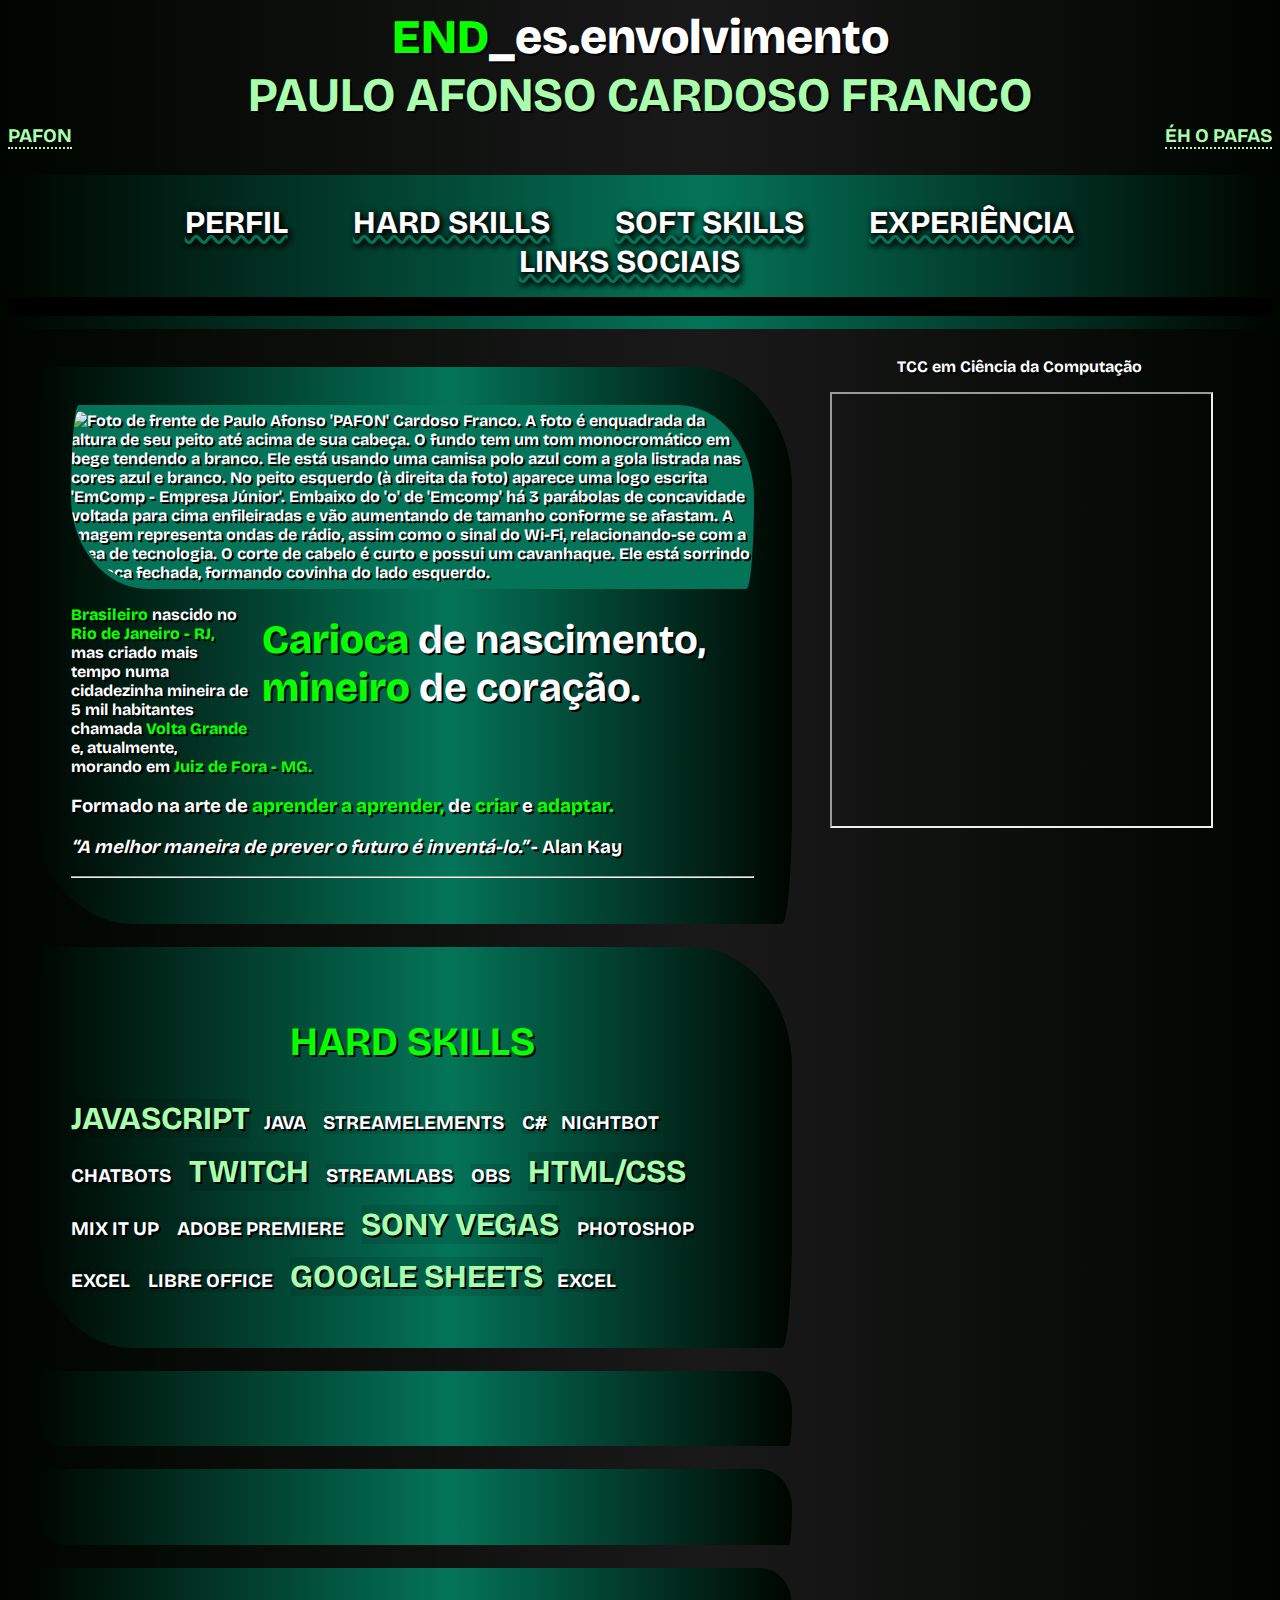
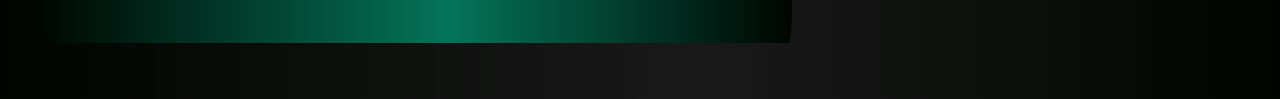
==== commit c53d12f9: "att" ====
--- a/index.html
+++ b/index.html
@@ -29,29 +29,29 @@
   </nav>
   <main>
     <article id="perfil">
-      <div class="container">
+      <section class="container">
         <img id="foto"
           src="https://media.licdn.com/dms/image/C5603AQEgBh2NVy8IYA/profile-displayphoto-shrink_800_800/0/1516934181203?e=1697673600&v=beta&t=bzAUmgKedLMA-HwxoAqTYAVm7cmS9XS1ltUUfLeKbU8"
-          alt="Foto de frente de Paulo Afonso 'PAFON' Cardoso Franco. A foto é enquadrada da altura de seu peito até acima de sua cabeça. O fundo tem um tom monocromático em bege tendendo a branco. Ele está usando uma camila polo azul com a gola listrada nas cores azul e branco. No peito esquerdo (à direita da foto), aparece uma logo escrita 'EmComp - Empresa Júnior'. Embaixo do 'o' de 'Emcomp' há 3 parábolas de concavidade voltada para cima enfileiradas e vão aumentando de tamanho conforme se afastam. A imagem representa ondas de rádio, assim como o sinal do Wi-Fi, relacionando-se com a área de tecnologia. O corte de cabelo é curto e possui um cavanhaque. Ele está sorrindo de boca fechada, formando covinha do lado esquerdo.">
-        <span id="sobre"><b>Carioca</b> de nascimento, <b>mineiro</b> de coração.</span>
-        <h3><b>Brasileiro</b> nascido no <b>Rio de Janeiro - RJ,</b> mas criado mais tempo numa cidadezinha mineira de 5
+          alt="Foto de frente de Paulo Afonso 'PAFON' Cardoso Franco. A foto é enquadrada da altura de seu peito até acima de sua cabeça. O fundo tem um tom monocromático em bege tendendo a branco. Ele está usando uma camisa polo azul com a gola listrada nas cores azul e branco. No peito esquerdo (à direita da foto) aparece uma logo escrita 'EmComp - Empresa Júnior'. Embaixo do 'o' de 'Emcomp' há 3 parábolas de concavidade voltada para cima enfileiradas e vão aumentando de tamanho conforme se afastam. A imagem representa ondas de rádio, assim como o sinal do Wi-Fi, relacionando-se com a área de tecnologia. O corte de cabelo é curto e possui um cavanhaque. Ele está sorrindo de boca fechada, formando covinha do lado esquerdo.">
+        <span id="sobre">
+          <h1><b>Carioca</b> de nascimento, <b>mineiro</b> de coração.</h1>
+        </span>
+        <p><b>Brasileiro</b> nascido no <b>Rio de Janeiro - RJ,</b> mas criado mais tempo numa cidadezinha mineira de 5
           mil habitantes chamada <b>Volta Grande</b> e, atualmente, morando em <b>Juiz
-            de Fora - MG.</b></h3>
+            de Fora - MG.</b></p>
         <h3>Formado na arte de <b>aprender a aprender,</b> de <b>criar</b> e <b>adaptar.</b> </h3>
         <h3><i>“A melhor maneira de prever o futuro é inventá-lo.”</i> - Alan Kay</h3>
         <hr>
-      </div>
-      <section id="hard-skills">
-        <div class=" container">
-          <h2>HARD SKILLS</h2>
-          <span class="span1">JAVASCRIPT</span><span class="span2">JAVA</span> <span class="span2">STREAMELEMENTS</span>
-          <span class="span2">C#</span><span class="span2">NIGHTBOT</span> <span class="span2">CHATBOTS</span>
-          <span class="span1">TWITCH</span> <span class="span2">STREAMLABS</span> <span class="span2">OBS</span>
-          <span class="span1">HTML/CSS</span> <span class="span2">MIX IT UP</span> <span class="span2">ADOBE
-            PREMIERE</span> <span class="span1">SONY VEGAS</span> <span class="span2">PHOTOSHOP</span> <span class="span2">EXCEL</span>
-            <span class="span2">LIBRE OFFICE</span> <span class="span1">GOOGLE SHEETS</span><span class="span2">EXCEL</span>
-
-        </div>
+      </section>
+      <section id="hard-skills" class="container">
+        <h2>HARD SKILLS</h2>
+        <span class="span1">JAVASCRIPT</span><span class="span2">JAVA</span> <span class="span2">STREAMELEMENTS</span>
+        <span class="span2">C#</span><span class="span2">NIGHTBOT</span> <span class="span2">CHATBOTS</span>
+        <span class="span1">TWITCH</span> <span class="span2">STREAMLABS</span> <span class="span2">OBS</span>
+        <span class="span1">HTML/CSS</span> <span class="span2">MIX IT UP</span> <span class="span2">ADOBE
+          PREMIERE</span> <span class="span1">SONY VEGAS</span> <span class="span2">PHOTOSHOP</span> <span
+          class="span2">EXCEL</span>
+        <span class="span2">LIBRE OFFICE</span> <span class="span1">GOOGLE SHEETS</span><span class="span2">EXCEL</span>
       </section>
       <section id="soft-skills">
         <div class=" container">
--- a/style.css
+++ b/style.css
@@ -1,33 +1,8 @@
 :root {
-	/* --modn: max(
-  max(var(--num) - 0, 0) * (0 - max(-1, ((min(var(--num) - n, 0)) * max(var(--num) - 0, 0)))),
-  max(var(--num) - n, 0) * (0 - max(-1, ((min(var(--num) - 2*n, 0)) * max(var(--num) - n, 0)))),
-  max(var(--num) - 2*n, 0) * (0 - max(-1, ((min(var(--num) - 3*n, 0)) * max(var(--num) - 2*n, 0)))),
-  max(var(--num) - 3*n, 0) * (0 - max(-1, ((min(var(--num) - 4*n, 0)) * max(var(--num) - 3*n, 0)))),
-  ...
-  max(var(--num) - (n-2)*n, 0) * (0 - max(-1, ((min(var(--num) - (n-1)*n, 0)) * max(var(--num) - (n-2)*n, 0))))
-  max(var(--num) - (n-1)*n, 0) * (0 - max(-1, ((min(var(--num) - n*n, 0)) * max(var(--num) - (n-1)*n, 0))))
- ); */
-
-	/* BASE
-	color: rgb(9,255,0) */
-
-	/* --red: 9;
-	--green: 255;
-	--blue: 0;
-
-	--paleta1: rgb(var(--red), var(--green), var(--blue));
-	--paleta2: rgb(var(--modn, calc(var(--red) - 5), 255), var(--modn, calc(var(--green) - 139), 255), calc(var(--blue) + 88));
-	--paleta3: rgb(calc(var(--red) + 21), calc(var(--green) - 145), calc(var(--blue) + 4));
-	--paleta4: rgb(calc(var(--red) + 160), calc(var(--green) - 2), calc(var(--blue) + 172)); */
-	/* Tentando colocar o módulo de 255 no argumento de soma para que abaixo de 0 e acima de 255 não fique fixado em uma cor. Assim poderei alterar o tema do git escolhendo só a cor base 
-*/
-
 	--paleta1: rgb(9, 255, 0);
 	--paleta2: rgb(4, 116, 88);
 	--paleta3: rgb(30, 110, 4);
 	--paleta4: rgb(169, 253, 172);
-
 	--paleta2g: linear-gradient(
 		270deg,
 		rgba(0, 5, 0, 1) 0%,
@@ -36,14 +11,36 @@
 	);
 	--black: rgba(0, 0, 0, 0.4);
 	--black2: rgba(0, 0, 0, 0.9);
-
-	/* TESTE HSL */
-	/* --paleta1: hsl(118, 100%, 50%); */
 }
 
 html {
 	scroll-behavior: smooth;
 	animation: move 1.5s;
+}
+
+@keyframes move {
+	
+	20% {
+		transform: translateY(100px) translateX(0);
+	}
+	
+	40% {
+		transform: translateY(0) translateX(150px);
+	}
+
+	60% {
+		transform: translateY(300px) translateX(250px);
+	}
+	70% {
+		transform: translateY(100px) translateX(50px);
+	}
+	80% {
+		transform: translateY(-400px) translateX(-1000px);
+	}	
+	100% {
+		transform: translateY(0) translateX(0);
+	}
+	
 }
 
 b {
@@ -107,10 +104,27 @@
 		width: 0;
 	}
 	100% {
-		border-right: 4px solid;
 		width: 100%;
 	}
 }
+
+header span:not(:nth-of-type(1)) {
+	font-size: 0.4em;
+	display: inline-block;
+	border-bottom: dotted 2px var(--paleta4);
+}
+header .left {
+	animation: apaga-esq 2s steps(100);
+	float: left;
+}
+header .right {
+	animation: apaga-dir 2s steps(100);
+}
+
+.right{
+	float: right;
+}
+
 @keyframes apaga-esq {
 	from {
 		border-right: 4px solid;
@@ -132,60 +146,6 @@
 		width: 8%;
 	}
 }
-
-@keyframes rotate {
-	0% {
-	  transform: rotate(0);
-	}
-	100% {
-	  transform: rotate(360deg);
-	}
-  }
-
-  @keyframes move {
-	
-	20% {
-		transform: translateY(100px) translateX(0);
-	}
-	
-	40% {
-		transform: translateY(0) translateX(150px);
-	}
-
-	60% {
-		transform: translateY(300px) translateX(250px);
-	}
-	70% {
-		transform: translateY(100px) translateX(50px);
-	}
-	80% {
-		transform: translateY(-400px) translateX(-1000px);
-	}	
-	100% {
-		transform: translateY(0) translateX(0);
-	}
-	
-}
-
-
-header span:not(:nth-of-type(1)) {
-	font-size: 0.4em;
-	display: inline-block;
-	border-bottom: dotted 2px var(--paleta4);
-}
-header .left {
-	animation: apaga-esq 2s steps(100);
-	float: left;
-}
-header .right {
-	animation: apaga-dir 2s steps(100);
-}
-
-.right{
-	float: right;
-}
-
-
 
 nav {
 	text-align: center;
@@ -247,6 +207,17 @@
 main{
 	animation: esconde 2s, rotate 1s 2s;
 }
+
+
+@keyframes rotate {
+	0% {
+	  transform: rotate(0);
+	}
+	100% {
+	  transform: rotate(360deg);
+	}
+  }
+
 article {
 	padding-top: 1%;
 	width: 60%;
@@ -254,6 +225,18 @@
 	display: inline-block;
 	
 }
+.container {
+	margin-bottom: 3%;
+	padding: 5%;
+	width: 90%;
+	border-radius: 10px 100px / 120px;
+	background: var(--paleta2g);
+}
+
+.container h1{
+	font-size:  1em;
+}
+
 #foto {
 	width: 25%;
 	border-radius: 10px 100px / 120px;
@@ -283,15 +266,6 @@
 	height: 27em;
 }
 
-.container {
-	margin-bottom: 3%;
-	padding: 5%;
-	width: 90%;
-	border-radius: 10px 100px / 120px;
-	background: var(--paleta2g);
-	/* display: flex; */
-	/* justify-content: center;   */
-}
 
 #hard-skills h2 {
 	text-align: center;
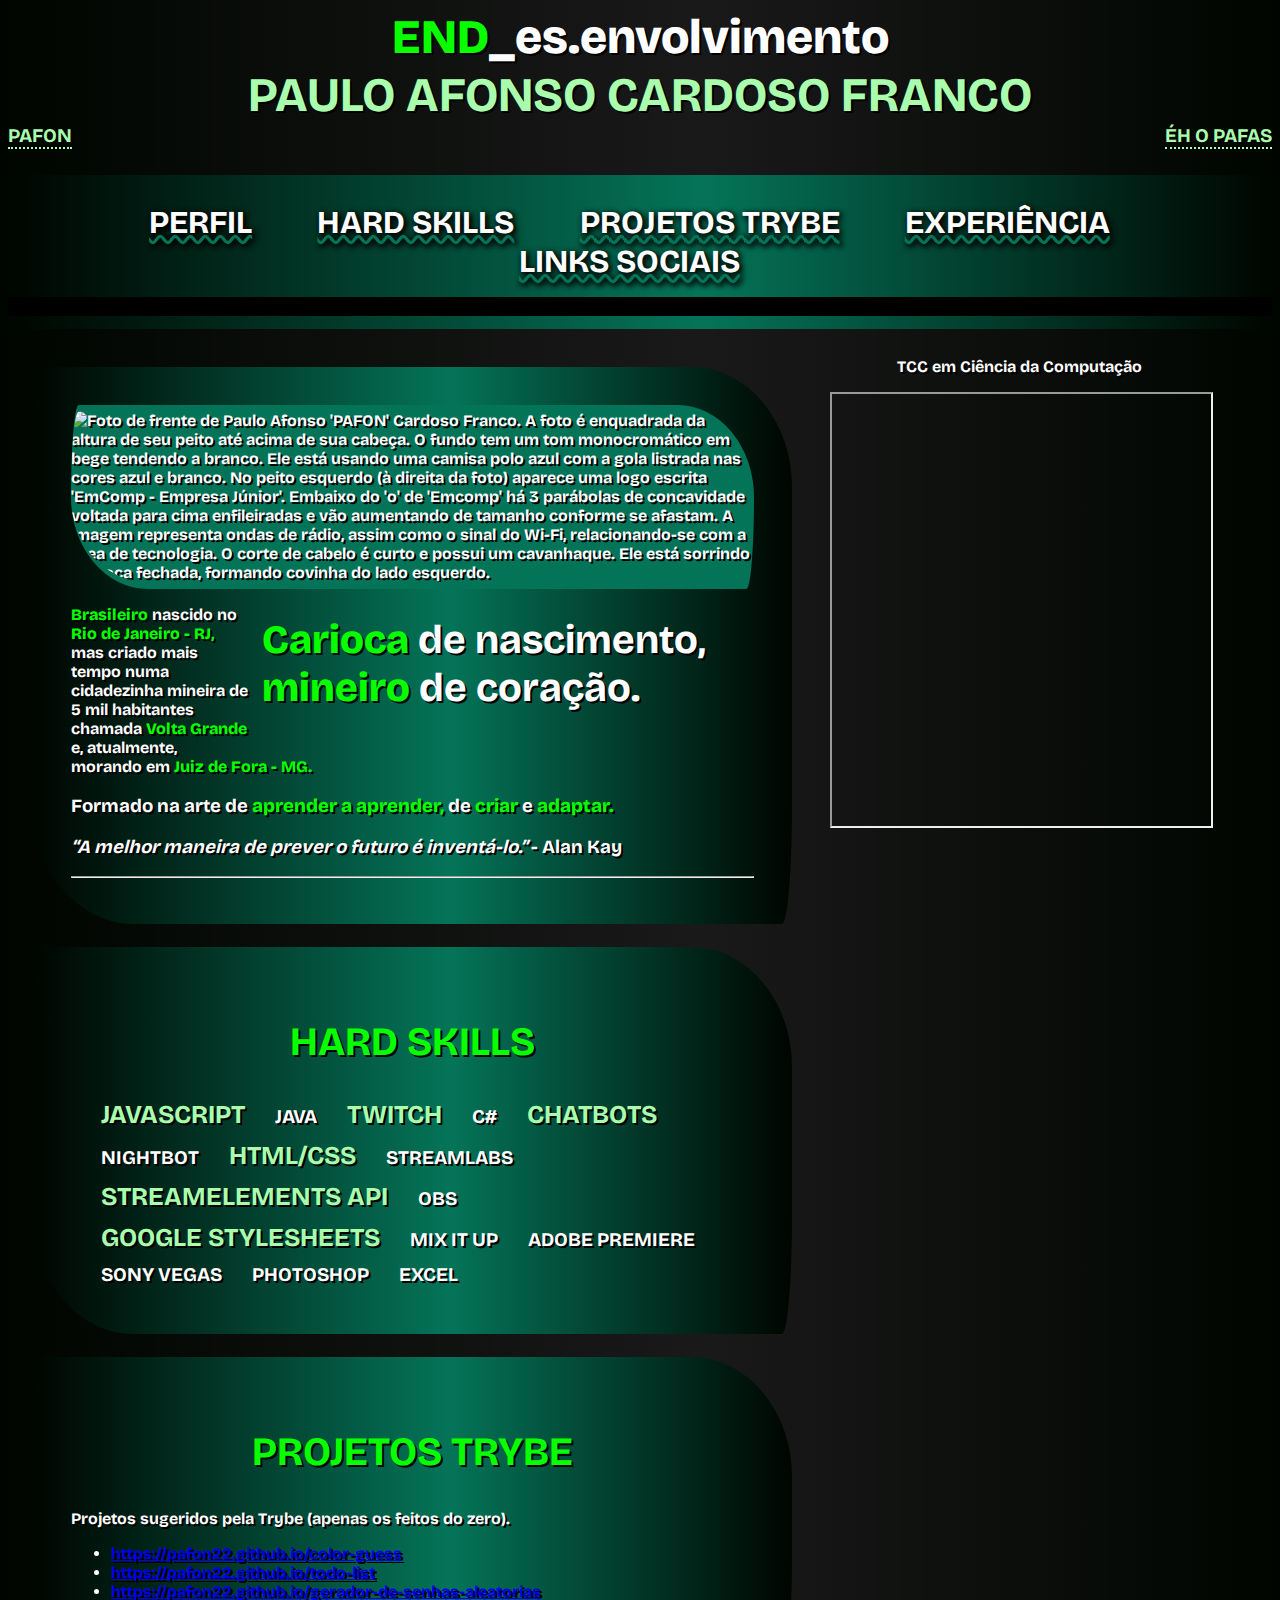
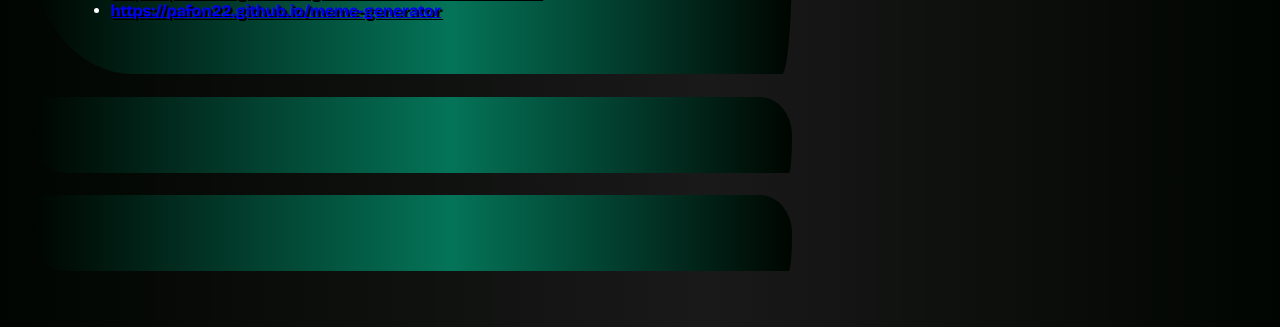
==== commit eb015805: "att" ====
--- a/index.html
+++ b/index.html
@@ -5,7 +5,7 @@
   <meta charset="UTF-8">
   <meta name="viewport" content="width=device-width, initial-scale=1.0">
   <title>Portifólio</title>
-  <link rel="stylesheet" href="style.css" type="text/css">
+  <link rel="stylesheet" href="style.css" type="text/css" id="css">
   <link href="https://fonts.googleapis.com/css2?family=Bricolage+Grotesque:opsz,wght@10..48,800&display=swap"
     rel="stylesheet">
 </head>
@@ -21,7 +21,7 @@
     <ul>
       <li><a href="#perfil">PERFIL</a></li>
       <li><a href="#hard-skills">HARD SKILLS</a></li>
-      <li><a href="#soft-skills">SOFT SKILLS</a></li>
+      <li><a href="#projetos">PROJETOS TRYBE</a></li>
       <li><a href="#experiencia">EXPERIÊNCIA</a></li>
       <li><a href="#links-sociais">LINKS SOCIAIS</a></li>
     </ul>
@@ -45,17 +45,16 @@
       </section>
       <section id="hard-skills" class="container">
         <h2>HARD SKILLS</h2>
-        <span class="span1">JAVASCRIPT</span><span class="span2">JAVA</span> <span class="span2">STREAMELEMENTS</span>
+        <!-- <span class="span1">JAVASCRIPT</span><span class="span2">JAVA</span> <span class="span2">STREAMELEMENTS</span>
         <span class="span2">C#</span><span class="span2">NIGHTBOT</span> <span class="span2">CHATBOTS</span>
         <span class="span1">TWITCH</span> <span class="span2">STREAMLABS</span> <span class="span2">OBS</span>
         <span class="span1">HTML/CSS</span> <span class="span2">MIX IT UP</span> <span class="span2">ADOBE
-          PREMIERE</span> <span class="span1">SONY VEGAS</span> <span class="span2">PHOTOSHOP</span> <span
-          class="span2">EXCEL</span>
-        <span class="span2">LIBRE OFFICE</span> <span class="span1">GOOGLE SHEETS</span><span class="span2">EXCEL</span>
+          PREMIERE</span> <span class="span1">SONY VEGAS</span> <span class="span2">PHOTOSHOP</span>
+        <span class="span2">LIBRE OFFICE</span> <span class="span1">GOOGLE SHEETS</span><span class="span2">EXCEL</span> -->
       </section>
-      <section id="soft-skills">
-        <div class=" container">
-        </div>
+      <section id="projetos" class="container">
+          <h2>PROJETOS TRYBE</h2>
+          Projetos sugeridos pela Trybe (apenas os feitos do zero).
       </section>
       <section id="experiencia">
         <div class="container"></div>
@@ -69,6 +68,7 @@
       <iframe src="https://docs.google.com/file/d/1Ifq21Me-_fH2aVAgBnA6Vj39TmlvnUuy/preview" id="tcc"></iframe>
     </aside>
   </main>
+  <script src="script.js"></script>
 </body>
 
 </html>--- a/style.css
+++ b/style.css
@@ -235,6 +235,7 @@
 
 .container h1{
 	font-size:  1em;
+	white-space:break-spaces;
 }
 
 #foto {
@@ -267,28 +268,22 @@
 }
 
 
-#hard-skills h2 {
+section h2 {
 	text-align: center;
 	font-size: 2.5em;
 	color: var(--paleta1);
 }
 
-#hard-skills .container {
-	padding: 1% 5% 5% 5%;
-}
-
-#hard-skills span {
-	display: inline-block;
-	background-color: rgba(0, 0, 0, 0.1);
+.container span {
+	display: inline-block;
 	margin: 0 2% 2% 0;
 	white-space: nowrap;
 }
 .span1 {
-	font-size: 2em;
+	font-size: 1.6em;
 	color: var(--paleta4);
 }
 
 .span2 {
-	font-size: 1.2em;
-	
-}
+	font-size: 1.2em;	
+}
